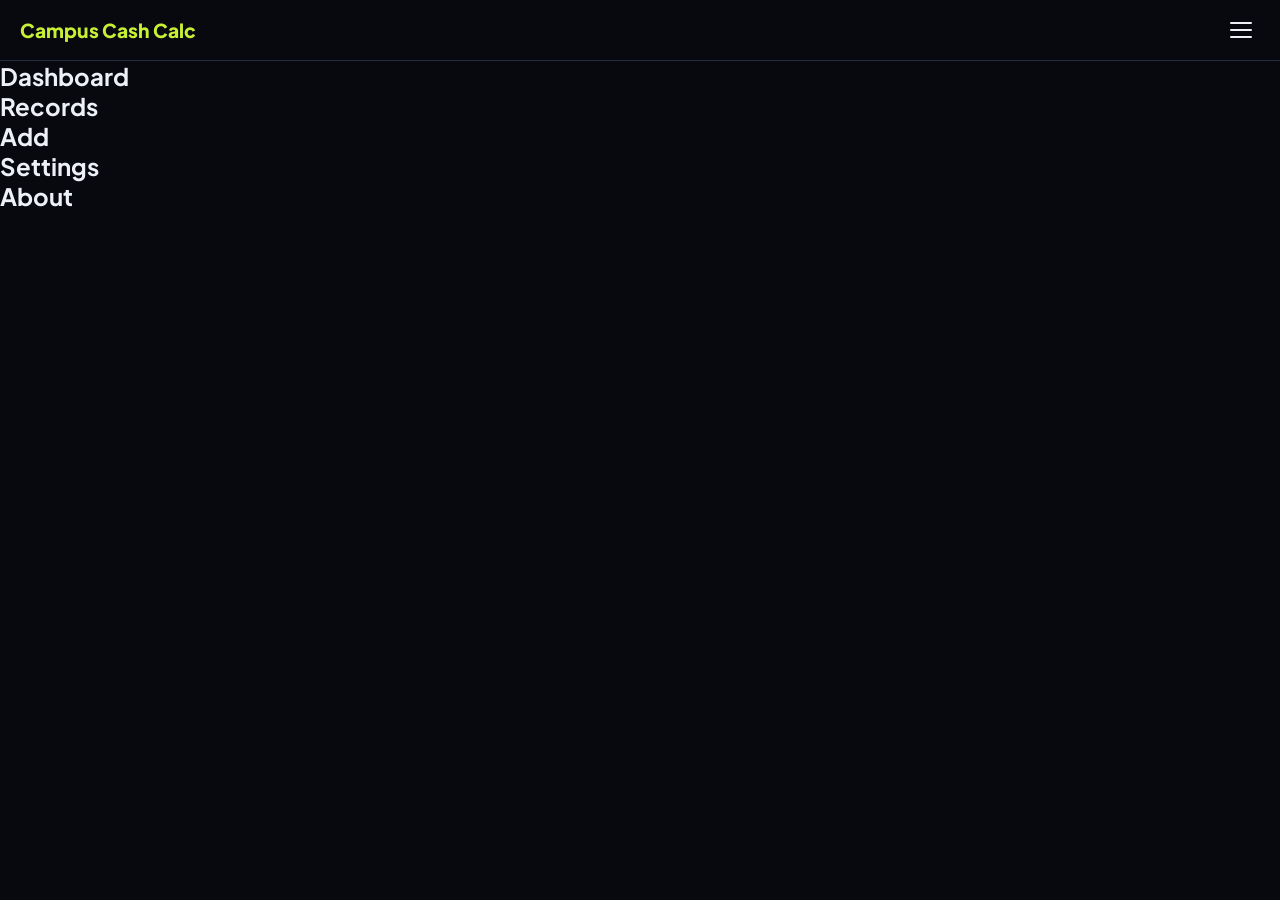
==== index.html @ 021a5e82 "Add nav links and section skeletons" ====
<!DOCTYPE html>
<html lang="en">
<head>
  <meta charset="UTF-8" />
  <meta name="viewport" content="width=device-width, initial-scale=1.0" />
  <title>Campus Cash Calc – Student Finance Tracker</title>
  <link rel="preconnect" href="https://fonts.googleapis.com" />
  <link href="https://fonts.googleapis.com/css2?family=Bebas+Neue&family=IBM+Plex+Mono:wght@400;500&family=Plus+Jakarta+Sans:wght@400;500;600;700&display=swap" rel="stylesheet" />
  <link rel="stylesheet" href="styles/main.css" />
</head>
<body>
  <div id="status-msg" role="status" aria-live="polite" class="sr-only"></div>
  <div id="alert-msg" role="alert" aria-live="assertive" class="sr-only"></div>
  <header class="site-header">
    <div class="header-inner">
      <span class="logo">Campus Cash Calc</span>
      <button class="nav-toggle" aria-expanded="false" aria-controls="primary-nav" aria-label="Toggle navigation menu">
        <span class="burger-bar"></span><span class="burger-bar"></span><span class="burger-bar"></span>
      </button>
      <nav id="primary-nav" aria-label="Primary navigation">
        <ul role="list">
          <li><a href="#section-dashboard" class="nav-link">Dashboard</a></li>
          <li><a href="#section-records" class="nav-link">Records</a></li>
          <li><a href="#section-add" class="nav-link">Add / Edit</a></li>
          <li><a href="#section-settings" class="nav-link">Settings</a></li>
          <li><a href="#section-about" class="nav-link">About</a></li>
        </ul>
      </nav>
    </div>
  </header>
  <main id="main-content">
    <section id="section-dashboard" class="app-section"><h1>Dashboard</h1></section>
    <section id="section-records"   class="app-section"><h1>Records</h1></section>
    <section id="section-add"       class="app-section"><h1>Add</h1></section>
    <section id="section-settings"  class="app-section"><h1>Settings</h1></section>
    <section id="section-about"     class="app-section"><h1>About</h1></section>
  </main>
</body>
</html>
---- styles/main.css ----
:root {
  --bg: #08090e; --surface: #111422; --surface2: #181c30;
  --border: #252a45; --lime: #c8f135; --lime-dim: #a0c228;
  --amber: #f5a623; --rose: #ff6b6b;
  --text: #eef0f8; --text2: #a8adc8; --text3: #5a6080;
  --font-body: 'Plus Jakarta Sans', system-ui, sans-serif;
  --font-mono: 'IBM Plex Mono', monospace;
  --font-display: 'Bebas Neue', Impact, sans-serif;
  --r: 12px; --r-sm: 6px; --r-lg: 18px;
  --trans: 180ms cubic-bezier(.4,0,.2,1);
}
*, *::before, *::after { box-sizing: border-box; margin: 0; padding: 0; }
html { -webkit-font-smoothing: antialiased; }
body { font-family: var(--font-body); background: var(--bg); color: var(--text); min-height: 100vh; display: flex; flex-direction: column; }
.sr-only { position: absolute; width: 1px; height: 1px; overflow: hidden; clip: rect(0,0,0,0); }
.site-header { position: sticky; top: 0; z-index: 200; background: var(--bg); border-bottom: 1px solid var(--border); }
.header-inner { display: flex; align-items: center; justify-content: space-between; padding: 0 20px; height: 60px; }
.logo { font-size: 1.2rem; font-weight: 800; color: var(--lime); }
.nav-toggle { display: flex; flex-direction: column; gap: 5px; background: none; border: none; cursor: pointer; padding: 8px; }
.burger-bar { display: block; width: 22px; height: 2px; background: var(--text); border-radius: 2px; }
#primary-nav { display: none; position: absolute; top: 60px; left: 0; right: 0; background: var(--surface); padding: 12px 20px; }
#primary-nav.open { display: block; }
#primary-nav ul { list-style: none; display: flex; flex-direction: column; gap: 4px; }
.nav-link { display: flex; padding: 10px 14px; color: var(--text2); font-weight: 600; text-decoration: none; border-radius: var(--r-sm); }
.nav-link.active { color: var(--lime); }
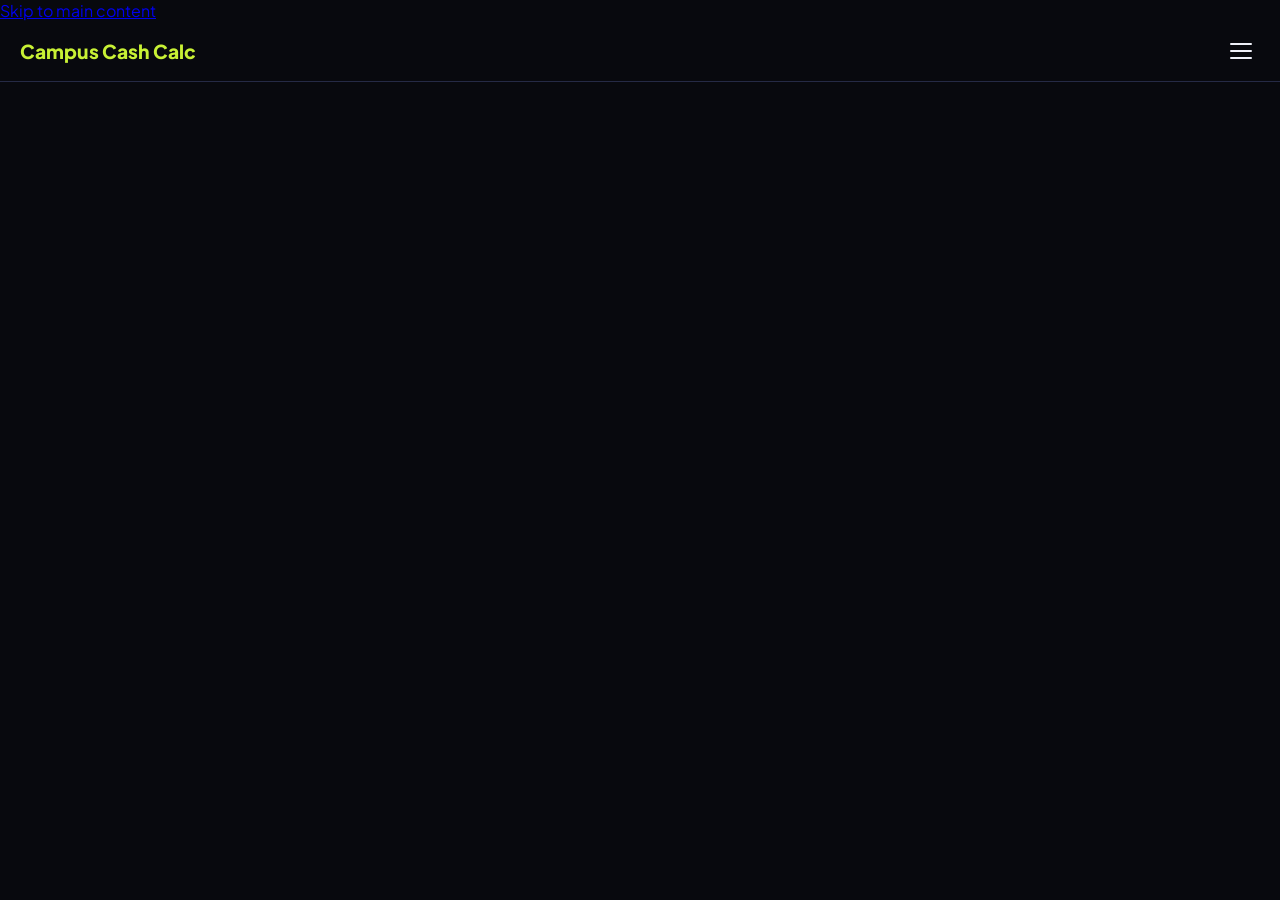
==== commit 680158a2: "Add stat cards and budget progress bar to dashboard" ====
--- a/index.html
+++ b/index.html
@@ -1,19 +1,20 @@
 <!DOCTYPE html>
 <html lang="en">
 <head>
-  <meta charset="UTF-8" />
-  <meta name="viewport" content="width=device-width, initial-scale=1.0" />
+  <meta charset="UTF-8" /><meta name="viewport" content="width=device-width, initial-scale=1.0" />
   <title>Campus Cash Calc – Student Finance Tracker</title>
+  <meta name="description" content="Track your student expenses, set budgets, search with regex, and import/export your data." />
   <link rel="preconnect" href="https://fonts.googleapis.com" />
   <link href="https://fonts.googleapis.com/css2?family=Bebas+Neue&family=IBM+Plex+Mono:wght@400;500&family=Plus+Jakarta+Sans:wght@400;500;600;700&display=swap" rel="stylesheet" />
   <link rel="stylesheet" href="styles/main.css" />
 </head>
 <body>
+  <a href="#main-content" class="skip-link">Skip to main content</a>
   <div id="status-msg" role="status" aria-live="polite" class="sr-only"></div>
   <div id="alert-msg" role="alert" aria-live="assertive" class="sr-only"></div>
   <header class="site-header">
     <div class="header-inner">
-      <span class="logo">Campus Cash Calc</span>
+      <span class="logo" aria-label="Campus Cash Calc">Campus Cash Calc</span>
       <button class="nav-toggle" aria-expanded="false" aria-controls="primary-nav" aria-label="Toggle navigation menu">
         <span class="burger-bar"></span><span class="burger-bar"></span><span class="burger-bar"></span>
       </button>
@@ -29,11 +30,25 @@
     </div>
   </header>
   <main id="main-content">
-    <section id="section-dashboard" class="app-section"><h1>Dashboard</h1></section>
-    <section id="section-records"   class="app-section"><h1>Records</h1></section>
-    <section id="section-add"       class="app-section"><h1>Add</h1></section>
-    <section id="section-settings"  class="app-section"><h1>Settings</h1></section>
-    <section id="section-about"     class="app-section"><h1>About</h1></section>
+    <section id="section-dashboard" class="app-section" aria-labelledby="heading-dashboard">
+      <h1 id="heading-dashboard">Your <span>Finances</span></h1>
+      <div class="stats-grid" role="region" aria-label="Summary statistics">
+        <article class="stat-card"><span class="stat-label">Total Records</span><span class="stat-value" id="stat-total-records">0</span></article>
+        <article class="stat-card"><span class="stat-label">Total Spent</span><span class="stat-value" id="stat-total-spent">0.00</span></article>
+        <article class="stat-card"><span class="stat-label">Top Category</span><span class="stat-value" id="stat-top-category">—</span></article>
+        <article class="stat-card"><span class="stat-label">Budget Left</span><span class="stat-value" id="stat-budget-left">—</span></article>
+      </div>
+      <div class="budget-bar-wrap">
+        <div class="budget-bar-track" role="progressbar" aria-valuenow="0" aria-valuemin="0" aria-valuemax="100" aria-label="Budget used percentage">
+          <div class="budget-bar-fill" id="budget-bar-fill"></div>
+        </div>
+        <p class="budget-bar-label" id="budget-bar-label">Set a budget cap in Settings</p>
+      </div>
+    </section>
+    <section id="section-records"  class="app-section"><h1>All <span>Records</span></h1></section>
+    <section id="section-add"      class="app-section"><h1>Add <span>Transaction</span></h1></section>
+    <section id="section-settings" class="app-section"><h1>App <span>Settings</span></h1></section>
+    <section id="section-about"    class="app-section"><h1>About <span>This App</span></h1></section>
   </main>
 </body>
 </html>
--- a/styles/main.css
+++ b/styles/main.css
@@ -23,3 +23,13 @@
 #primary-nav ul { list-style: none; display: flex; flex-direction: column; gap: 4px; }
 .nav-link { display: flex; padding: 10px 14px; color: var(--text2); font-weight: 600; text-decoration: none; border-radius: var(--r-sm); }
 .nav-link.active { color: var(--lime); }
+main { flex: 1; max-width: 1280px; width: 100%; margin: 0 auto; padding: 28px 20px 60px; }
+.app-section { display: none; }
+.app-section.active { display: block; animation: sectionIn 280ms cubic-bezier(.4,0,.2,1); }
+@keyframes sectionIn { from { opacity:0; transform:translateY(12px); } to { opacity:1; transform:translateY(0); } }
+.app-section>h1 { font-family: var(--font-display); font-size: clamp(2.2rem,8vw,4.5rem); font-weight:400; color:var(--text); margin-bottom:28px; line-height:1; letter-spacing:3px; text-transform:uppercase; }
+.app-section>h1 span { color: var(--lime); }
+.stats-grid { display: grid; grid-template-columns: 1fr 1fr; gap: 12px; margin-bottom: 24px; }
+.stat-card { background: var(--surface); border: 1px solid var(--border); border-radius: var(--r-lg); padding: 20px; display: flex; flex-direction: column; gap: 6px; }
+.stat-label { font-size: .7rem; font-weight: 700; text-transform: uppercase; letter-spacing: .12em; color: var(--text3); }
+.stat-value { font-family: var(--font-mono); font-size: clamp(1.2rem,4vw,2rem); font-weight: 500; color: var(--text); }
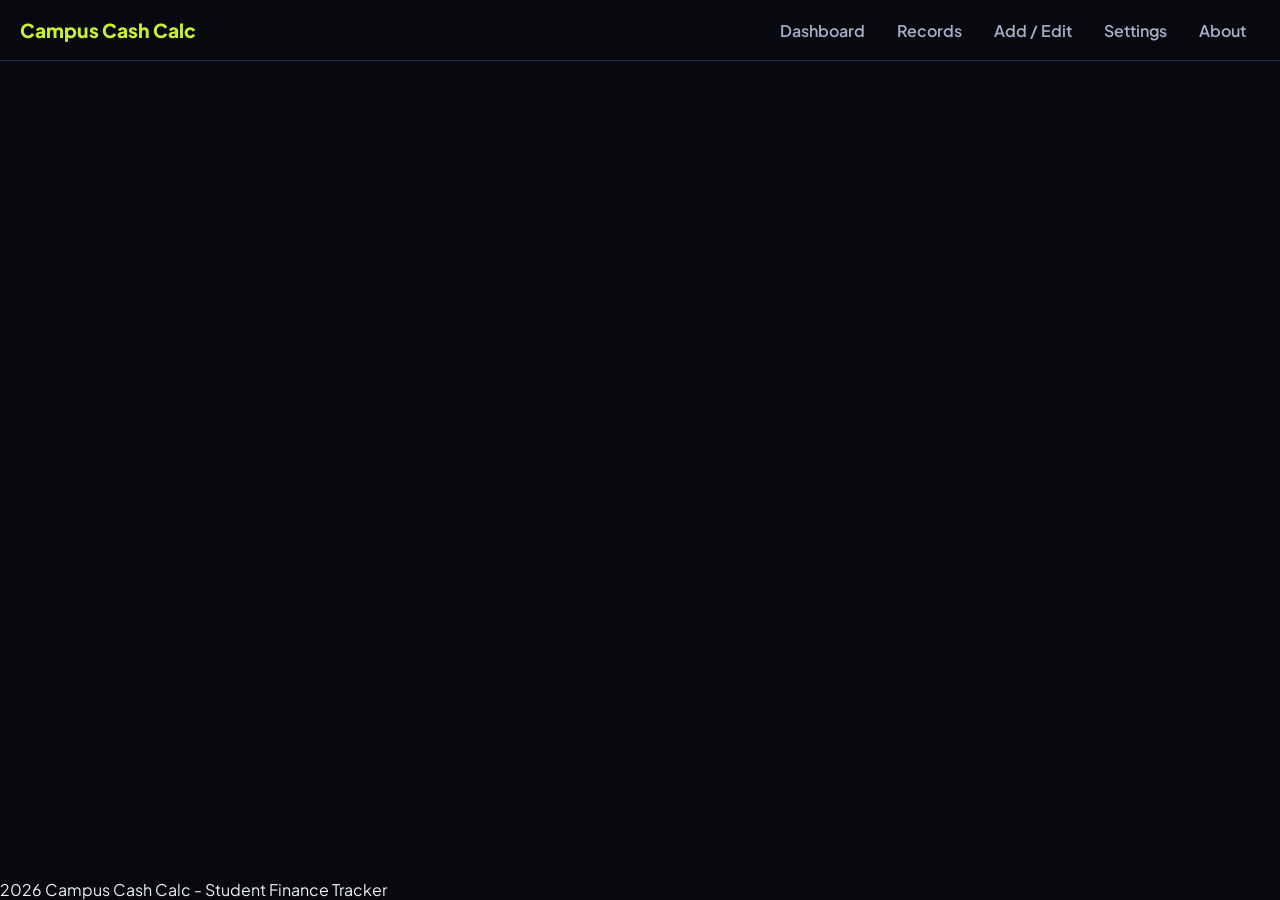
==== commit fd464b48: "Add complete form, settings, about sections and script tags" ====
--- a/index.html
+++ b/index.html
@@ -2,53 +2,134 @@
 <html lang="en">
 <head>
   <meta charset="UTF-8" /><meta name="viewport" content="width=device-width, initial-scale=1.0" />
-  <title>Campus Cash Calc – Student Finance Tracker</title>
-  <meta name="description" content="Track your student expenses, set budgets, search with regex, and import/export your data." />
-  <link rel="preconnect" href="https://fonts.googleapis.com" />
+  <title>Campus Cash Calc - Student Finance Tracker</title>
+  <meta name="description" content="Track student expenses, set budgets, search with regex, import/export." />
+  <meta name="theme-color" content="#08090e" />
+  <link rel="preconnect" href="https://fonts.googleapis.com" /><link rel="preconnect" href="https://fonts.gstatic.com" crossorigin />
   <link href="https://fonts.googleapis.com/css2?family=Bebas+Neue&family=IBM+Plex+Mono:wght@400;500&family=Plus+Jakarta+Sans:wght@400;500;600;700&display=swap" rel="stylesheet" />
   <link rel="stylesheet" href="styles/main.css" />
 </head>
 <body>
   <a href="#main-content" class="skip-link">Skip to main content</a>
-  <div id="status-msg" role="status" aria-live="polite" class="sr-only"></div>
-  <div id="alert-msg" role="alert" aria-live="assertive" class="sr-only"></div>
-  <header class="site-header">
-    <div class="header-inner">
-      <span class="logo" aria-label="Campus Cash Calc">Campus Cash Calc</span>
-      <button class="nav-toggle" aria-expanded="false" aria-controls="primary-nav" aria-label="Toggle navigation menu">
-        <span class="burger-bar"></span><span class="burger-bar"></span><span class="burger-bar"></span>
-      </button>
-      <nav id="primary-nav" aria-label="Primary navigation">
-        <ul role="list">
-          <li><a href="#section-dashboard" class="nav-link">Dashboard</a></li>
-          <li><a href="#section-records" class="nav-link">Records</a></li>
-          <li><a href="#section-add" class="nav-link">Add / Edit</a></li>
-          <li><a href="#section-settings" class="nav-link">Settings</a></li>
-          <li><a href="#section-about" class="nav-link">About</a></li>
-        </ul>
-      </nav>
-    </div>
-  </header>
+  <div id="status-msg" role="status" aria-live="polite" aria-atomic="true" class="sr-only"></div>
+  <div id="alert-msg" role="alert" aria-live="assertive" aria-atomic="true" class="sr-only"></div>
+  <header class="site-header"><div class="header-inner">
+    <span class="logo" aria-label="Campus Cash Calc">Campus Cash Calc</span>
+    <button class="nav-toggle" aria-expanded="false" aria-controls="primary-nav" aria-label="Open or close navigation menu">
+      <span class="burger-bar"></span><span class="burger-bar"></span><span class="burger-bar"></span>
+    </button>
+    <nav id="primary-nav" aria-label="Primary navigation"><ul role="list">
+      <li><a href="#section-dashboard" class="nav-link">Dashboard</a></li>
+      <li><a href="#section-records" class="nav-link">Records</a></li>
+      <li><a href="#section-add" class="nav-link">Add / Edit</a></li>
+      <li><a href="#section-settings" class="nav-link">Settings</a></li>
+      <li><a href="#section-about" class="nav-link">About</a></li>
+    </ul></nav>
+  </div></header>
   <main id="main-content">
     <section id="section-dashboard" class="app-section" aria-labelledby="heading-dashboard">
       <h1 id="heading-dashboard">Your <span>Finances</span></h1>
       <div class="stats-grid" role="region" aria-label="Summary statistics">
         <article class="stat-card"><span class="stat-label">Total Records</span><span class="stat-value" id="stat-total-records">0</span></article>
-        <article class="stat-card"><span class="stat-label">Total Spent</span><span class="stat-value" id="stat-total-spent">0.00</span></article>
-        <article class="stat-card"><span class="stat-label">Top Category</span><span class="stat-value" id="stat-top-category">—</span></article>
-        <article class="stat-card"><span class="stat-label">Budget Left</span><span class="stat-value" id="stat-budget-left">—</span></article>
+        <article class="stat-card"><span class="stat-label">Total Spent</span><span class="stat-value" id="stat-total-spent">RWF 0.00</span></article>
+        <article class="stat-card"><span class="stat-label">Top Category</span><span class="stat-value" id="stat-top-category">-</span></article>
+        <article class="stat-card"><span class="stat-label">Budget Left</span><span class="stat-value" id="stat-budget-left">-</span></article>
       </div>
       <div class="budget-bar-wrap">
-        <div class="budget-bar-track" role="progressbar" aria-valuenow="0" aria-valuemin="0" aria-valuemax="100" aria-label="Budget used percentage">
-          <div class="budget-bar-fill" id="budget-bar-fill"></div>
-        </div>
+        <div class="budget-bar-track" role="progressbar" aria-valuenow="0" aria-valuemin="0" aria-valuemax="100" aria-label="Budget used">
+          <div class="budget-bar-fill" id="budget-bar-fill"></div></div>
         <p class="budget-bar-label" id="budget-bar-label">Set a budget cap in Settings</p>
       </div>
+      <section aria-labelledby="heading-trend"><h2 id="heading-trend">Last 7 Days</h2>
+        <div class="trend-chart" id="trend-chart" aria-label="7-day spending trend" role="img"></div>
+      </section>
     </section>
-    <section id="section-records"  class="app-section"><h1>All <span>Records</span></h1></section>
-    <section id="section-add"      class="app-section"><h1>Add <span>Transaction</span></h1></section>
-    <section id="section-settings" class="app-section"><h1>App <span>Settings</span></h1></section>
-    <section id="section-about"    class="app-section"><h1>About <span>This App</span></h1></section>
+    <section id="section-records" class="app-section" aria-labelledby="heading-records">
+      <h1 id="heading-records">All <span>Records</span></h1>
+      <div class="toolbar">
+        <div class="search-wrap" role="search"><label for="search-input">Search</label><input type="search" id="search-input" autocomplete="off" /></div>
+        <div class="toolbar-controls">
+          <div class="form-group" style="margin:0"><label for="sort-select">Sort</label>
+            <select id="sort-select">
+              <option value="date-desc">Date (newest)</option><option value="date-asc">Date (oldest)</option>
+              <option value="desc-az">Description A-Z</option><option value="desc-za">Description Z-A</option>
+              <option value="amount-desc">Amount (high)</option><option value="amount-asc">Amount (low)</option>
+            </select></div>
+          <div class="form-group" style="margin:0"><label for="category-filter">Category</label>
+            <select id="category-filter"><option value="">All</option></select></div>
+        </div>
+      </div>
+      <div class="table-wrap"><table aria-label="Transaction records">
+        <thead><tr><th scope="col">Description</th><th scope="col">Amount</th><th scope="col">Category</th><th scope="col">Date</th><th scope="col">Actions</th></tr></thead>
+        <tbody id="records-tbody"></tbody>
+      </table><p id="records-empty" class="empty-msg" hidden>No records yet.</p></div>
+      <div class="import-export">
+        <button id="btn-export" type="button">Export JSON</button>
+        <label class="btn" for="btn-import">Import JSON<input type="file" id="btn-import" accept=".json" class="sr-only" /></label>
+      </div>
+    </section>
+    <section id="section-add" class="app-section" aria-labelledby="heading-add">
+      <h1 id="heading-add">Add <span>Transaction</span></h1>
+      <form id="transaction-form" novalidate>
+        <p id="form-status" role="status" aria-live="polite" class="form-status"></p>
+        <div class="form-group"><label for="field-description">Description *</label>
+          <input type="text" id="field-description" required autocomplete="off" aria-required="true" aria-describedby="err-description" />
+          <span id="err-description" class="field-error" aria-live="polite"></span></div>
+        <div class="form-group"><label for="field-amount">Amount (<span id="currency-label">RWF</span>) *</label>
+          <input type="text" id="field-amount" inputmode="decimal" placeholder="0.00" required aria-required="true" aria-describedby="err-amount" />
+          <span id="err-amount" class="field-error" aria-live="polite"></span></div>
+        <div class="form-group"><label for="field-category">Category *</label>
+          <select id="field-category" required aria-required="true" aria-describedby="err-category"><option value="">- Select -</option></select>
+          <span id="err-category" class="field-error" aria-live="polite"></span></div>
+        <div class="form-group"><label for="field-date">Date *</label>
+          <input type="date" id="field-date" required aria-required="true" aria-describedby="err-date" />
+          <span id="err-date" class="field-error" aria-live="polite"></span></div>
+        <input type="hidden" id="field-edit-id" value="" />
+        <div class="form-actions">
+          <button type="submit" id="btn-submit">Save Transaction</button>
+          <button type="button" id="btn-cancel" class="btn-secondary">Cancel</button>
+        </div>
+      </form>
+    </section>
+    <section id="section-settings" class="app-section" aria-labelledby="heading-settings">
+      <h1 id="heading-settings">App <span>Settings</span></h1>
+      <form id="settings-form" novalidate>
+        <fieldset><legend>Budget Cap</legend>
+          <div class="form-group"><label for="setting-budget">Monthly Budget</label>
+            <input type="text" id="setting-budget" inputmode="decimal" placeholder="e.g. 50000" />
+            <span id="err-budget" class="field-error" aria-live="polite"></span></div></fieldset>
+        <fieldset><legend>Currency</legend>
+          <div class="form-group"><label for="setting-base-currency">Base Currency</label>
+            <select id="setting-base-currency"><option value="RWF">RWF</option><option value="USD">USD</option></select></div>
+          <div class="form-group"><label for="rate-usd">Rate: USD</label>
+            <input type="text" id="rate-usd" inputmode="decimal" placeholder="0.00072" /></div></fieldset>
+        <fieldset><legend>Categories</legend>
+          <div class="form-group"><label for="setting-categories">Categories (comma-separated)</label>
+            <input type="text" id="setting-categories" />
+            <p class="hint">Replace default category list.</p></div></fieldset>
+        <div class="form-actions">
+          <button type="submit" id="btn-save-settings">Save Settings</button>
+          <button type="button" id="btn-clear-data" class="btn-danger">Clear All Data</button>
+        </div>
+      </form>
+    </section>
+    <section id="section-about" class="app-section" aria-labelledby="heading-about">
+      <h1 id="heading-about">About <span>This App</span></h1>
+      <div class="about-card">
+        <h2 class="about-app-name">Campus Cash Calc</h2>
+        <p>A personal finance tracker built for students. Categorise spending, set a budget, search records, and export your data.</p>
+        <ul class="about-links">
+          <li><a href="https://github.com/MagyeraND" target="_blank" rel="noopener noreferrer">GitHub</a></li>
+          <li><a href="mailto:ndmagyera@gmail.com">Email</a></li>
+        </ul>
+      </div>
+    </section>
   </main>
+  <footer class="site-footer"><p>2026 Campus Cash Calc - Student Finance Tracker</p></footer>
+  <script src="scripts/storage.js"></script>
+  <script src="scripts/state.js"></script>
+  <script src="scripts/validators.js"></script>
+  <script src="scripts/search.js"></script>
+  <script src="scripts/ui.js"></script>
 </body>
 </html>
--- a/styles/main.css
+++ b/styles/main.css
@@ -33,3 +33,59 @@
 .stat-card { background: var(--surface); border: 1px solid var(--border); border-radius: var(--r-lg); padding: 20px; display: flex; flex-direction: column; gap: 6px; }
 .stat-label { font-size: .7rem; font-weight: 700; text-transform: uppercase; letter-spacing: .12em; color: var(--text3); }
 .stat-value { font-family: var(--font-mono); font-size: clamp(1.2rem,4vw,2rem); font-weight: 500; color: var(--text); }
+.budget-bar-wrap { margin-bottom: 32px; }
+.budget-bar-track { width:100%; height:8px; background:var(--surface2); border-radius:999px; overflow:hidden; border:1px solid var(--border); }
+.budget-bar-fill { height:100%; width:0%; background:linear-gradient(90deg,var(--lime-dim),var(--lime)); border-radius:999px; transition:width 700ms; }
+.budget-bar-fill.over { background:linear-gradient(90deg,#c0392b,var(--rose)); }
+.budget-bar-label { font-size:.78rem; color:var(--text3); margin-top:6px; font-family:var(--font-mono); }
+.trend-chart { display:flex; align-items:flex-end; gap:8px; height:110px; padding:8px 0; }
+.trend-bar-wrap { flex:1; display:flex; flex-direction:column; align-items:center; gap:6px; height:100%; justify-content:flex-end; }
+.trend-bar { width:100%; min-height:3px; background:linear-gradient(180deg,var(--lime),var(--lime-dim)); border-radius:4px 4px 0 0; }
+.trend-day { font-size:.6rem; color:var(--text3); font-family:var(--font-mono); text-transform:uppercase; }
+label { display:block; font-size:.78rem; font-weight:700; color:var(--text3); margin-bottom:5px; text-transform:uppercase; letter-spacing:.08em; }
+input[type="text"],input[type="search"],input[type="date"],select { width:100%; padding:11px 14px; background:var(--surface); border:1px solid var(--border); border-radius:var(--r); color:var(--text); font-family:var(--font-body); font-size:.95rem; transition:border-color var(--trans); appearance:none; }
+input:focus,select:focus { border-color:var(--lime); box-shadow:0 0 0 3px rgba(200,241,53,.12); outline:none; }
+input.invalid,select.invalid { border-color:var(--rose); }
+.form-group { margin-bottom:18px; }
+.field-error { display:block; font-size:.78rem; color:var(--rose); margin-top:5px; min-height:1.1em; font-family:var(--font-mono); }
+.form-status { padding:10px 14px; border-radius:var(--r); margin-bottom:18px; font-size:.875rem; border:1px solid transparent; }
+.form-status.success { background:rgba(200,241,53,.08); color:var(--lime); border-color:rgba(200,241,53,.2); }
+.form-status.error { background:rgba(255,107,107,.08); color:var(--rose); border-color:rgba(255,107,107,.2); }
+.form-actions { display:flex; gap:10px; flex-wrap:wrap; margin-top:24px; }
+fieldset { border:1px solid var(--border); border-radius:var(--r-lg); padding:20px; margin-bottom:20px; }
+legend { padding:0 10px; font-weight:700; font-size:.72rem; color:var(--lime); text-transform:uppercase; letter-spacing:.1em; }
+button,.btn { display:inline-flex; align-items:center; gap:6px; padding:10px 18px; border-radius:var(--r); font-family:var(--font-body); font-size:.875rem; font-weight:700; cursor:pointer; border:none; text-decoration:none; transition:background var(--trans); }
+#btn-submit,#btn-save-settings { background:var(--lime); color:var(--bg); }
+.btn-secondary { background:var(--surface2); color:var(--text2); border:1px solid var(--border); }
+#btn-clear-data { background:rgba(255,107,107,.1); color:var(--rose); border:1px solid rgba(255,107,107,.3); }
+.table-wrap { overflow-x:auto; border-radius:var(--r-lg); border:1px solid var(--border); margin-bottom:20px; }
+table { width:100%; border-collapse:collapse; font-size:.875rem; }
+thead { background:var(--surface2); }
+th { padding:11px 16px; text-align:left; font-size:.68rem; font-weight:700; text-transform:uppercase; letter-spacing:.12em; color:var(--text3); border-bottom:1px solid var(--border); }
+td { padding:13px 16px; border-bottom:1px solid var(--border); color:var(--text2); }
+tr:last-child td { border-bottom:none; }
+.badge { font-size:.8rem; font-weight:700; font-family:var(--font-mono); color:var(--lime); }
+.empty-msg { text-align:center; padding:48px; color:var(--text3); font-size:.9rem; font-family:var(--font-mono); }
+.btn-edit,.btn-delete { background:none; border:none; padding:0; font-size:.82rem; font-weight:600; cursor:pointer; text-decoration:underline; }
+.btn-edit { color:var(--text2); } .btn-delete { color:var(--rose); }
+mark { background:rgba(245,166,35,.3); color:var(--amber); border-radius:3px; padding:0 3px; font-weight:700; }
+.import-export { display:flex; gap:8px; flex-wrap:wrap; margin-bottom:40px; }
+@media (min-width: 768px) {
+  #primary-nav { display: block; position: static; background: transparent; border: none; padding: 0; }
+  #primary-nav ul { flex-direction: row; gap: 4px; }
+  .nav-toggle { display: none; }
+  .stats-grid { grid-template-columns: repeat(4, 1fr); }
+}
+@media (max-width: 600px) {
+  .table-wrap table,.table-wrap thead,.table-wrap tbody,.table-wrap th,.table-wrap td,.table-wrap tr { display: block; }
+  .table-wrap thead { display: none; }
+  .table-wrap tr { background:var(--surface); border:1px solid var(--border); border-radius:12px; margin-bottom:10px; padding:14px; }
+  .table-wrap td { border:none; padding:5px 0; display:flex; justify-content:space-between; }
+  .table-wrap td::before { content:attr(data-label); font-size:.68rem; font-weight:700; text-transform:uppercase; color:var(--text3); }
+}
+.skip-link { position:absolute; top:-100%; left:16px; background:var(--lime); color:var(--bg); padding:10px 18px; border-radius:0 0 12px 12px; font-weight:700; text-decoration:none; z-index:9999; }
+.skip-link:focus { top:0; }
+.toolbar { display:flex; flex-direction:column; gap:12px; margin-bottom:20px; }
+.toolbar-controls { display:flex; flex-wrap:wrap; gap:12px; }
+.hint { font-size:.72rem; color:var(--text3); font-family:var(--font-mono); margin-top:4px; }
+.rates-grid { display:grid; grid-template-columns:1fr; gap:12px; }
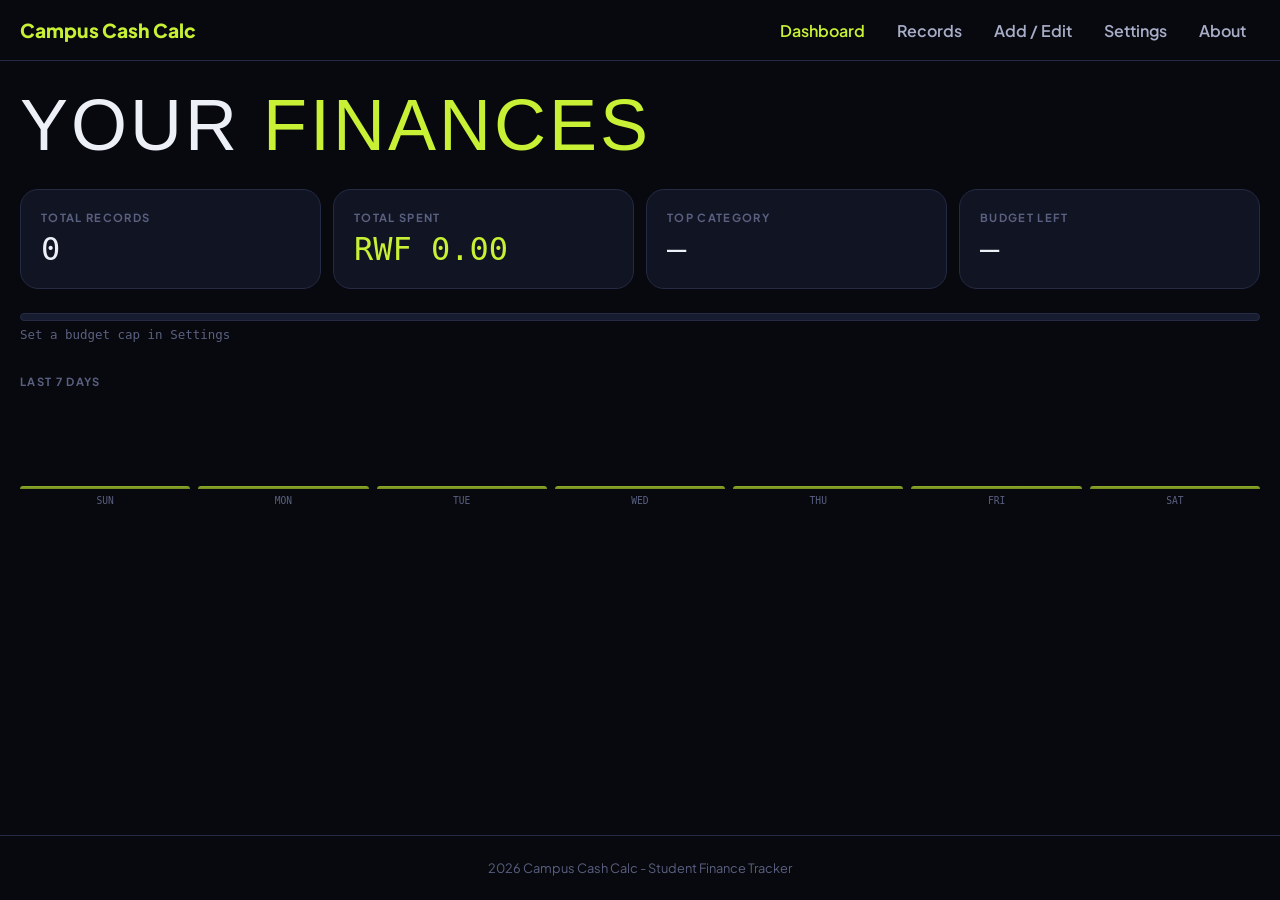
==== commit 782de9be: "Fix budget placeholder to include decimal hint" ====
--- a/index.html
+++ b/index.html
@@ -96,7 +96,7 @@
       <form id="settings-form" novalidate>
         <fieldset><legend>Budget Cap</legend>
           <div class="form-group"><label for="setting-budget">Monthly Budget</label>
-            <input type="text" id="setting-budget" inputmode="decimal" placeholder="e.g. 50000" />
+            <input type="text" id="setting-budget" inputmode="decimal" placeholder="e.g. 50000.00" />
             <span id="err-budget" class="field-error" aria-live="polite"></span></div></fieldset>
         <fieldset><legend>Currency</legend>
           <div class="form-group"><label for="setting-base-currency">Base Currency</label>
--- a/styles/main.css
+++ b/styles/main.css
@@ -89,3 +89,29 @@
 .toolbar-controls { display:flex; flex-wrap:wrap; gap:12px; }
 .hint { font-size:.72rem; color:var(--text3); font-family:var(--font-mono); margin-top:4px; }
 .rates-grid { display:grid; grid-template-columns:1fr; gap:12px; }
+.about-card { background:var(--surface); border:1px solid var(--border); border-radius:24px; padding:2rem; max-width:600px; }
+.about-app-name { font-family:var(--font-display); font-size:2rem; color:var(--lime); margin-bottom:1rem; }
+.about-links { list-style:none; margin-top:1.5rem; display:flex; gap:1rem; flex-wrap:wrap; }
+.about-links a { color:var(--lime); text-decoration:none; font-weight:600; }
+.site-footer { text-align:center; padding:1.5rem; color:var(--text3); font-size:.8rem; border-top:1px solid var(--border); margin-top:auto; }
+:focus-visible { outline:2px solid var(--lime); outline-offset:3px; border-radius:4px; }
+.stat-card { transition: border-color 180ms, transform 180ms, box-shadow 180ms; cursor: default; }
+.stat-card:hover { border-color: #2e3560; transform: translateY(-2px); box-shadow: 0 4px 24px rgba(0,0,0,.5); }
+.stat-card:nth-child(2) .stat-value { color: var(--lime); }
+tbody tr:hover td { background: var(--surface2); }
+td:first-child { color: var(--text); font-weight: 500; }
+button:active { transform: scale(.97); }
+input::placeholder { color: var(--text3); }
+input:hover, select:hover { background: var(--surface2); }
+.form-status { display: block; }
+input[type="date"]::-webkit-calendar-picker-indicator { filter: invert(.6); cursor: pointer; }
+#btn-export, label.btn { background:var(--surface2); color:var(--text2); border:1px solid var(--border); cursor:pointer; }
+.btn-danger, #btn-clear-data { background:rgba(255,107,107,.1); color:var(--rose); border:1px solid rgba(255,107,107,.3); }
+.burger-bar { transition: transform 180ms cubic-bezier(.4,0,.2,1), opacity 180ms cubic-bezier(.4,0,.2,1); }
+.nav-toggle[aria-expanded="true"] .burger-bar:nth-child(1) { transform: translateY(7px) rotate(45deg); }
+.nav-toggle[aria-expanded="true"] .burger-bar:nth-child(2) { opacity: 0; transform: scaleX(0); }
+.nav-toggle[aria-expanded="true"] .burger-bar:nth-child(3) { transform: translateY(-7px) rotate(-45deg); }
+#section-dashboard h2 { font-size:.7rem; font-weight:700; text-transform:uppercase; letter-spacing:.12em; color:var(--text3); margin-bottom:16px; }
+.trend-bar { opacity:.7; transition: opacity 180ms; cursor:pointer; }
+.trend-bar:hover { opacity:1; }
+@media (min-width: 1024px) { .stats-grid { grid-template-columns: repeat(4, 1fr); } .toolbar { flex-direction: row; align-items: flex-end; } }
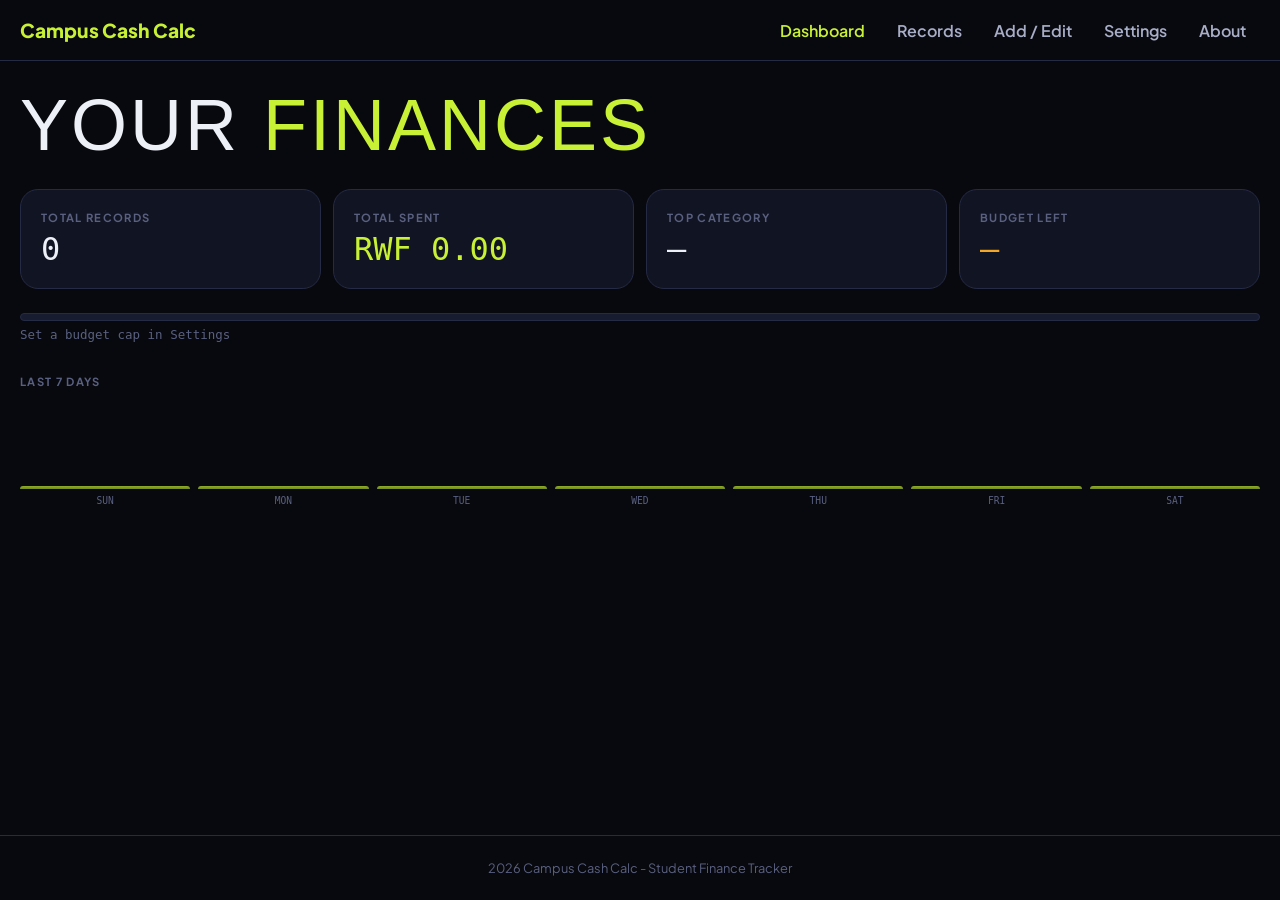
==== commit 91888556: "Improve trend chart aria-label wording" ====
--- a/index.html
+++ b/index.html
@@ -41,13 +41,13 @@
         <p class="budget-bar-label" id="budget-bar-label">Set a budget cap in Settings</p>
       </div>
       <section aria-labelledby="heading-trend"><h2 id="heading-trend">Last 7 Days</h2>
-        <div class="trend-chart" id="trend-chart" aria-label="7-day spending trend" role="img"></div>
+        <div class="trend-chart" id="trend-chart" aria-label="Spending trend for the last 7 days" role="img"></div>
       </section>
     </section>
     <section id="section-records" class="app-section" aria-labelledby="heading-records">
       <h1 id="heading-records">All <span>Records</span></h1>
       <div class="toolbar">
-        <div class="search-wrap" role="search"><label for="search-input">Search</label><input type="search" id="search-input" autocomplete="off" /></div>
+        <div class="search-wrap" role="search"><label for="search-input">Search</label><input type="search" id="search-input" autocomplete="off" aria-describedby="search-hint" /><span id="search-hint" class="hint">Supports regex e.g. (food|coffee)</span></div>
         <div class="toolbar-controls">
           <div class="form-group" style="margin:0"><label for="sort-select">Sort</label>
             <select id="sort-select">
@@ -72,7 +72,7 @@
       <h1 id="heading-add">Add <span>Transaction</span></h1>
       <form id="transaction-form" novalidate>
         <p id="form-status" role="status" aria-live="polite" class="form-status"></p>
-        <div class="form-group"><label for="field-description">Description *</label>
+        <div class="form-group"><label for="field-description">Description <span aria-hidden="true">*</span></label>
           <input type="text" id="field-description" required autocomplete="off" aria-required="true" aria-describedby="err-description" />
           <span id="err-description" class="field-error" aria-live="polite"></span></div>
         <div class="form-group"><label for="field-amount">Amount (<span id="currency-label">RWF</span>) *</label>
--- a/styles/main.css
+++ b/styles/main.css
@@ -115,3 +115,5 @@
 .trend-bar { opacity:.7; transition: opacity 180ms; cursor:pointer; }
 .trend-bar:hover { opacity:1; }
 @media (min-width: 1024px) { .stats-grid { grid-template-columns: repeat(4, 1fr); } .toolbar { flex-direction: row; align-items: flex-end; } }
+.search-wrap .hint { margin-top: 4px; }
+.stat-card:nth-child(4) .stat-value { color: var(--amber); }
